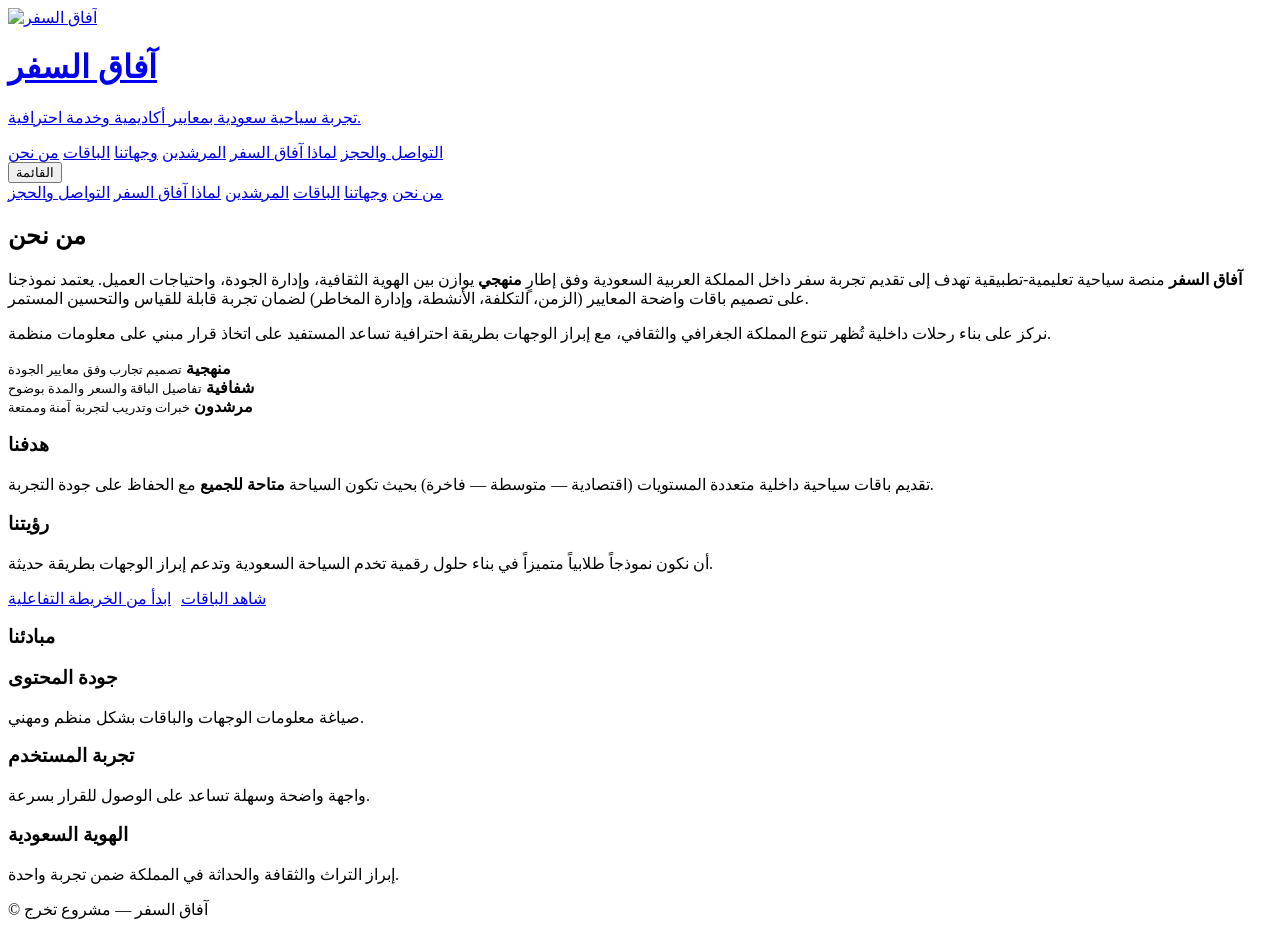
==== index.html @ 10c95a32 "upload graduation website" ====
<!doctype html>
<html lang="ar">
<head>
  <meta charset="utf-8" />
  <meta name="viewport" content="width=device-width, initial-scale=1" />
  <title>من نحن | آفاق السفر</title>
  <link rel="stylesheet" href="assets/css/style.css" />

</head>
<body>
  <header class="header">
  <div class="container">
    <div class="topbar">

      <a class="brand" href="index.html">
        <img src="assets/img/logo.png" alt="آفاق السفر" class="logo" />
        <div class="brandText">
          <h1 class="brandName">آفاق السفر</h1>
          <p class="brandTagline">تجربة سياحية سعودية بمعايير أكاديمية وخدمة احترافية.</p>
        </div>
      </a>

      <nav class="nav" aria-label="Main">

  <a href="contact.html">التواصل والحجز</a>
  <a href="why.html">لماذا آفاق السفر</a>
  <a href="guides.html">المرشدين</a>

  <a href="destinations.html">وجهاتنا</a>
  <a href="packages.html">الباقات</a>
  <a href="index.html">من نحن</a>

</nav>
      </nav>

      <button id="menuBtn" class="menuBtn">القائمة</button>
    </div>

    <div id="mobileNav" class="mobileNav">
      <a data-nav href="index.html">من نحن</a>
      <a data-nav href="destinations.html">وجهاتنا</a>
      <a data-nav href="packages.html">الباقات</a>
      <a data-nav href="guides.html">المرشدين</a>
      <a data-nav href="why.html">لماذا آفاق السفر</a>
      <a data-nav href="contact.html">التواصل والحجز</a>
    </div>
  </div>
  </header>

  <main class="container">
    <section class="hero">
      <div class="panel">
        <h2 class="hTitle">من نحن</h2>
        <p class="lead">
          <strong>آفاق السفر</strong> منصة سياحية تعليمية-تطبيقية تهدف إلى تقديم تجربة سفر داخل المملكة العربية السعودية
          وفق إطارٍ <strong>منهجي</strong> يوازن بين الهوية الثقافية، وإدارة الجودة، واحتياجات العميل.
          يعتمد نموذجنا على تصميم باقات واضحة المعايير (الزمن، التكلفة، الأنشطة، وإدارة المخاطر) لضمان
          تجربة قابلة للقياس والتحسين المستمر.
        </p>
        <p class="lead muted">
          نركز على بناء رحلات داخلية تُظهر تنوع المملكة الجغرافي والثقافي، مع إبراز الوجهات بطريقة احترافية
          تساعد المستفيد على اتخاذ قرار مبني على معلومات منظمة.
        </p>

        <div class="kpiRow">
          <div class="kpi">
            <strong>منهجية</strong>
            <small>تصميم تجارب وفق معايير الجودة</small>
          </div>
          <div class="kpi">
            <strong>شفافية</strong>
            <small>تفاصيل الباقة والسعر والمدة بوضوح</small>
          </div>
          <div class="kpi">
            <strong>مرشدون</strong>
            <small>خبرات وتدريب لتجربة آمنة وممتعة</small>
          </div>
        </div>
      </div>

      <div class="panel">
        <h3 class="sectionTitle">هدفنا</h3>
        <p class="lead">
          تقديم باقات سياحية داخلية متعددة المستويات (اقتصادية — متوسطة — فاخرة) بحيث تكون
          السياحة <strong>متاحة للجميع</strong> مع الحفاظ على جودة التجربة.
        </p>
        <h3 class="sectionTitle">رؤيتنا</h3>
        <p class="lead muted">
          أن نكون نموذجاً طلابياً متميزاً في بناء حلول رقمية تخدم السياحة السعودية وتدعم إبراز الوجهات بطريقة حديثة.
        </p>

        <div style="margin-top:14px; display:flex; gap:10px; flex-wrap:wrap;">
          <a class="btn" href="destinations.html">ابدأ من الخريطة التفاعلية</a>
          <a class="btn" href="packages.html" style="background: var(--green2);">شاهد الباقات</a>
        </div>
      </div>
    </section>

    <h3 class="sectionTitle">مبادئنا</h3>
    <section class="grid3">
      <article class="card">
        <h3>جودة المحتوى</h3>
        <p class="muted">صياغة معلومات الوجهات والباقات بشكل منظم ومهني.</p>
      </article>
      <article class="card">
        <h3>تجربة المستخدم</h3>
        <p class="muted">واجهة واضحة وسهلة تساعد على الوصول للقرار بسرعة.</p>
      </article>
      <article class="card">
        <h3>الهوية السعودية</h3>
        <p class="muted">إبراز التراث والثقافة والحداثة في المملكة ضمن تجربة واحدة.</p>
      </article>
    </section>

    <footer class="footer">
      <div>© <span id="year"></span> <span class="brandName">آفاق السفر</span> — مشروع تخرج</div>
    </footer>
  </main>

  <script type="module" src="assets/js/app.js"></script>
</body>
</html>
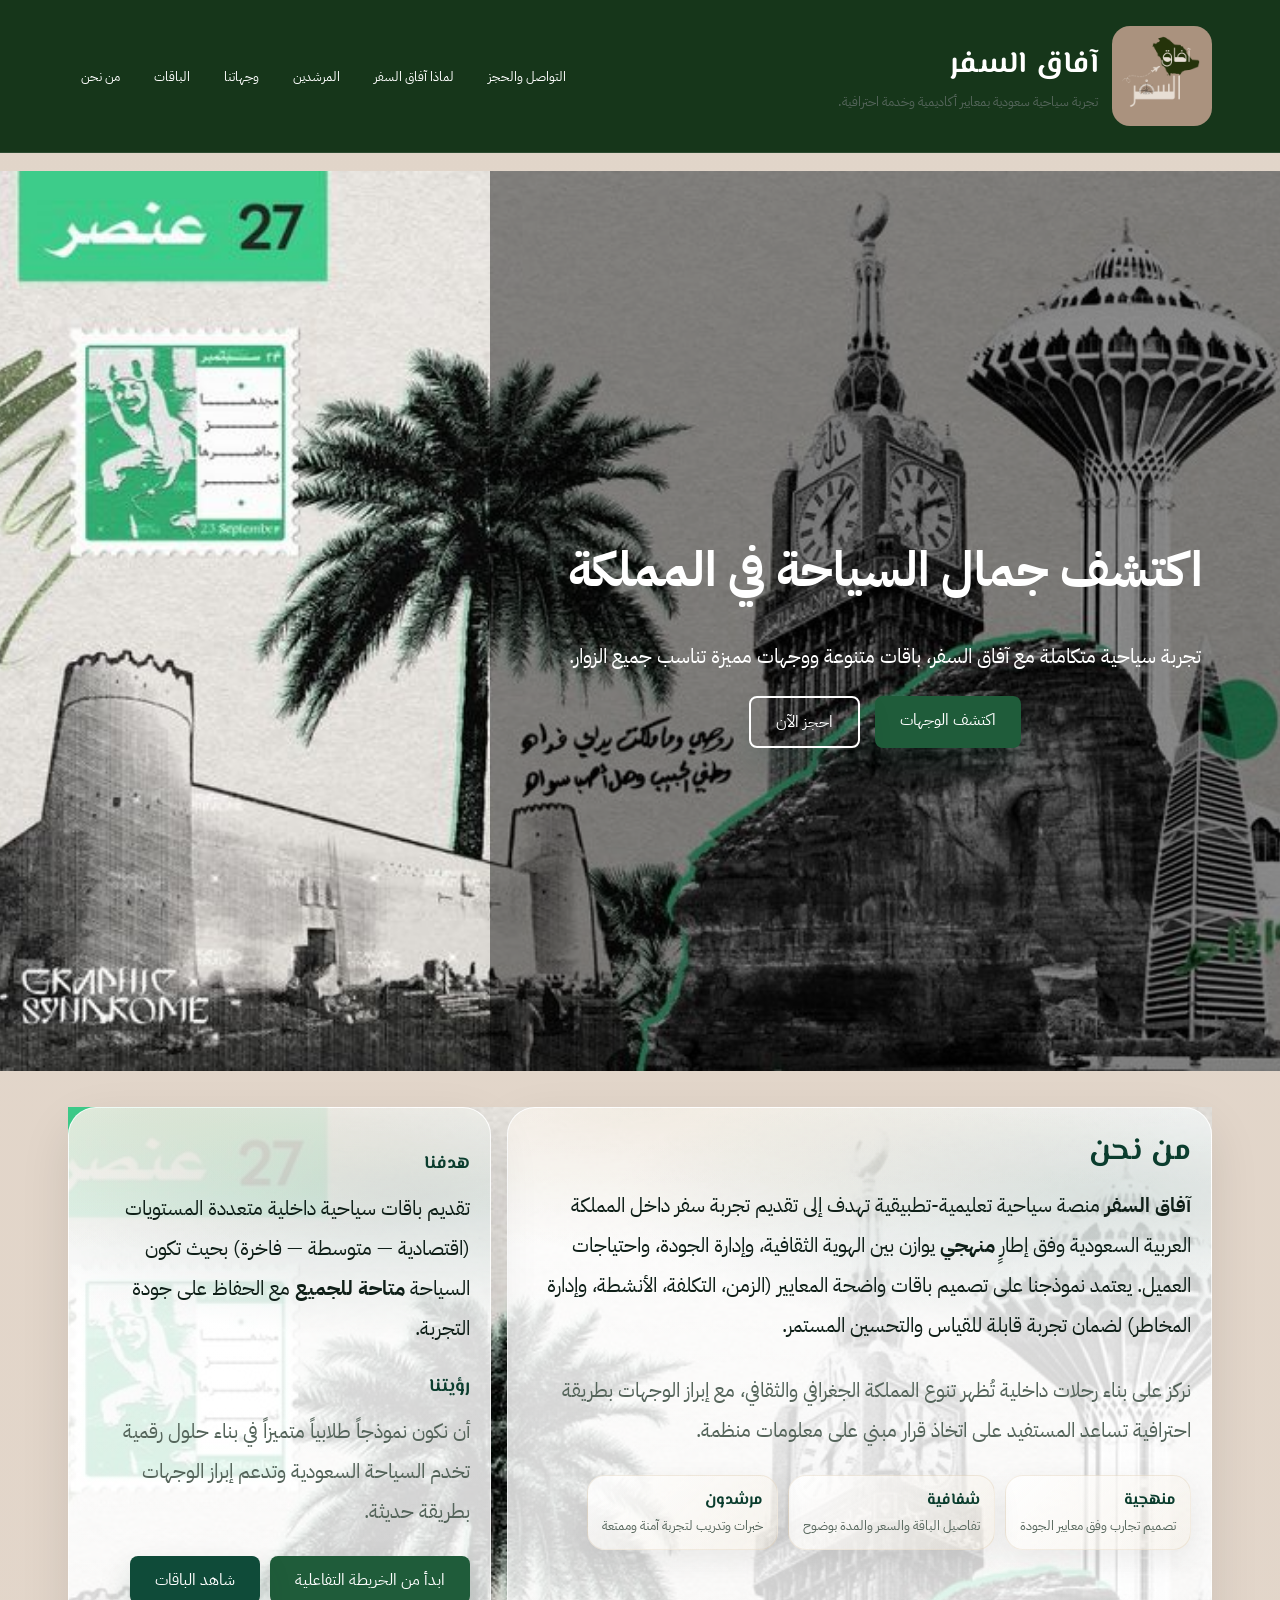
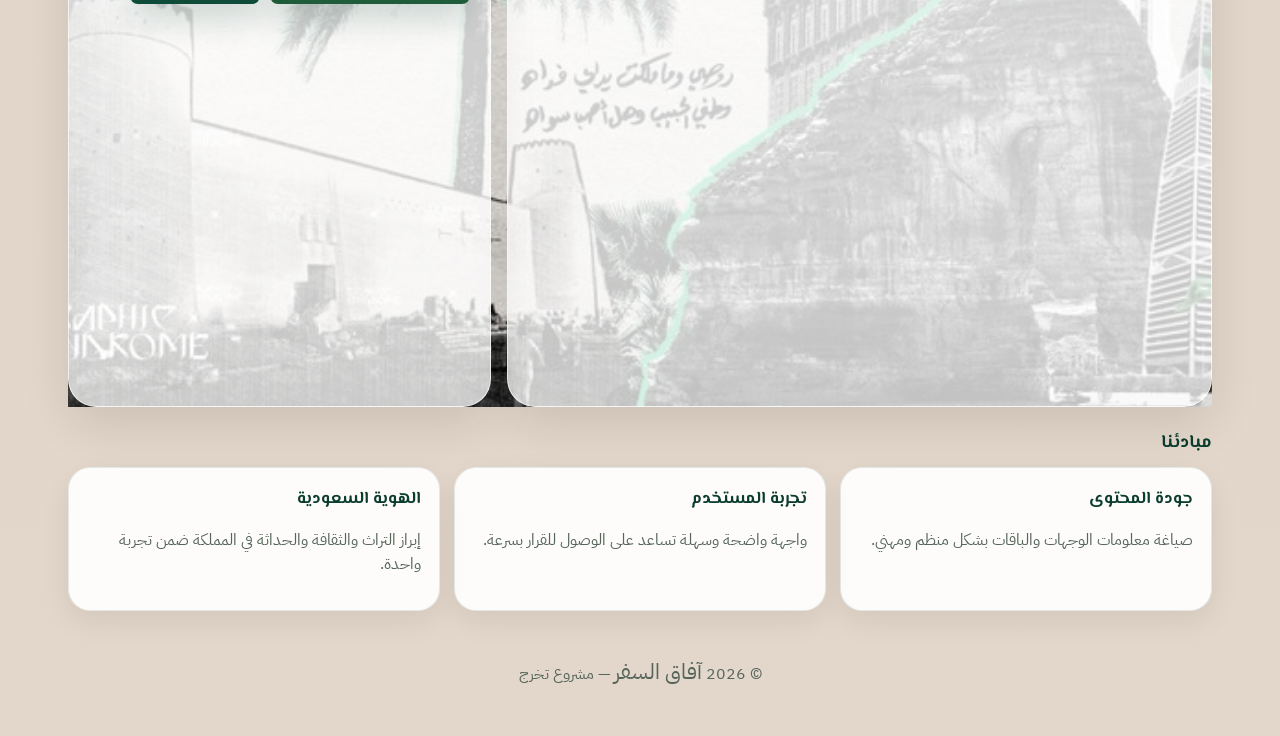
==== commit 683fa412: "Add files via upload" ====
--- a/index.html
+++ b/index.html
@@ -46,8 +46,23 @@
     </div>
   </div>
   </header>
+<!-- HERO SECTION -->
+<section class="hero">
+  <div class="hero-overlay">
+    <h1>اكتشف جمال السياحة في المملكة</h1>
+    <p>
+      تجربة سياحية متكاملة مع آفاق السفر، باقات متنوعة
+      ووجهات مميزة تناسب جميع الزوار.
+    </p>
 
+    <div class="hero-buttons">
+      <a href="http://127.0.0.1:5500/destinations.html" class="btn">اكتشف الوجهات</a>
+      <a href="http://127.0.0.1:5500/contact.html" class="btn btn-outline">احجز الآن</a>
+    </div>
+  </div>
+</section>
   <main class="container">
+
     <section class="hero">
       <div class="panel">
         <h2 class="hTitle">من نحن</h2>
--- a/assets/css/style.css
+++ b/assets/css/style.css
@@ -0,0 +1,635 @@
+/* assets/css/style.css (LUXURY v2) */
+@import url('https://fonts.googleapis.com/css2?family=IBM+Plex+Sans+Arabic:wght@300;400;500;600;700&family=El+Messiri:wght@500;600;700&display=swap');
+
+:root{
+  --green:#0b3d2e;
+  --green2:#0f4b39;
+  --beige:#efe6d6;
+  --white:#fbfbfb;
+  --ink:#0f1f18;
+  --muted:#55655b;
+
+  --gold:#b8945e;
+  --gold2:#d8c29a;
+
+  --line: rgba(11,61,46,0.14);
+  --line2: rgba(184,148,94,0.18);
+
+  --shadow: 0 18px 50px rgba(0,0,0,0.10);
+  --shadow2: 0 10px 30px rgba(0,0,0,0.07);
+
+  --radius: 22px;
+  --radius2: 28px;
+}
+
+*{box-sizing:border-box}
+html,body{margin:0;padding:0}
+body{
+  direction: rtl;
+  color:var(--ink);
+  font-family:"IBM Plex Sans Arabic", system-ui, -apple-system, Segoe UI, Arial;
+background: linear-gradient(180deg, #e1d5c9, #e3d6ca);
+}
+
+a{color:inherit;text-decoration:none}
+.container{max-width:1180px;margin:0 auto;padding:18px}
+
+/* ===== Header ===== */
+.header{
+padding: 8px 0;
+  position: sticky;
+  top: 0;
+  z-index: 30;
+  background: #16361a   ;
+  border-bottom: 1px solid rgba(255,255,255,0.1);
+}
+.topbar{
+  display:flex; align-items:center; justify-content:space-between;
+  gap:12px;
+}
+
+.brand{display:flex; align-items:center; gap:12px}
+.brand img{width:100px;height:100px;background: transparent;   /* يشيل الخلفية */
+  padding:0;                  /* يشيل المسافات */
+  border:none;                /* يشيل البرواز */
+  box-shadow:none;            /* يشيل الظل */
+  filter:none;                /* يشيل تأثير الظل الحالي */
+}
+.brand h1{
+  margin:0;
+  font-family:"El Messiri", serif;
+  font-size:30px;
+  color:white;
+  letter-spacing:0.3px;
+}
+.brand p{margin:0;font-size:12px;color:var(--muted)}
+
+.nav{
+  display:flex; gap:8px; align-items:center; flex-wrap:wrap;
+}
+.nav a{color: white;
+  padding:10px 12px;
+  border-radius:999px;
+  border:1px solid transparent;
+  font-size:13px;
+  transition: 0.18s ease;
+}
+.nav a:hover{
+  border-color: var(--line2);
+  background: #a89154;
+  transform: translateY(-1px);
+}
+.nav a.active{
+  background: linear-gradient(135deg, var(--green), var(--green2));
+  color:#fff;
+  box-shadow: 0 14px 28px rgba(11,61,46,0.18);
+}
+
+.menuBtn{
+  display:none;
+  padding:10px 12px;
+  border-radius:14px;
+  border:1px solid var(--line);
+  background:#fff;
+}
+.mobileNav{display:none;padding:12px 0 16px}
+.mobileNav.open{display:block}
+.mobileNav a{
+  display:block;
+  padding:12px 14px;
+  border-radius:16px;
+  border:1px solid var(--line);
+  margin-top:10px;
+  background:rgba(255,255,255,0.88);
+}
+
+/* ===== Premium Panels ===== */
+.panel{
+  position:relative;
+  background:
+    linear-gradient(180deg, rgba(255,255,255,0.88), rgba(255,255,255,0.76));
+  border: 1px solid rgba(255,255,255,0.65);
+  box-shadow: var(--shadow);
+  border-radius: var(--radius2);
+  padding:20px;
+  overflow:hidden;
+}
+.panel::before{
+  content:"";
+  position:absolute; inset:-2px;
+  background:
+    radial-gradient(900px 240px at 20% 0%, rgba(184,148,94,0.18), transparent 60%),
+    radial-gradient(900px 260px at 85% 10%, rgba(11,61,46,0.16), transparent 55%);
+  pointer-events:none;
+  opacity:0.9;
+}
+.panel > *{position:relative}
+
+/* ===== Hero ===== */
+.hero{
+  display:grid;
+  grid-template-columns: 1.25fr 0.75fr;
+  gap:16px;
+  margin-top:18px;
+}
+@media (max-width: 900px){
+  .hero{grid-template-columns:1fr}
+  .nav{display:none}
+  .menuBtn{display:inline-flex}
+}
+
+.hTitle{
+  margin:0 0 8px;
+  font-family:"El Messiri", serif;
+  font-size:30px;
+  color:var(--green);
+  letter-spacing:0.3px;
+}
+.sectionTitle{
+  margin:22px 0 10px;
+  font-family:"El Messiri", serif;
+  font-size:18px;
+  color:var(--green);
+}
+
+.muted{color:var(--muted)}
+.lead{line-height:2.0;margin:10px 0 0;font-size:15px}
+
+.kpiRow{display:flex; gap:10px; flex-wrap:wrap; margin-top:16px}
+.kpi{
+  background: linear-gradient(135deg, rgba(255,255,255,0.88), rgba(239,230,214,0.35));
+  border: 1px solid rgba(184,148,94,0.16);
+  border-radius: 18px;
+  padding:12px 14px;
+  min-width: 170px;
+  box-shadow: var(--shadow2);
+}
+.kpi strong{display:block;color:var(--green); font-family:"El Messiri", serif}
+.kpi small{color:var(--muted)}
+
+/* ===== Cards ===== */
+.grid3{
+  display:grid;
+  grid-template-columns: repeat(3, 1fr);
+  gap:14px;
+}
+@media (max-width: 900px){ .grid3{grid-template-columns:1fr} }
+
+.card{
+  background: rgba(255,255,255,0.92);
+  border:1px solid rgba(11,61,46,0.10);
+  border-radius: var(--radius);
+  padding:18px;
+  box-shadow: var(--shadow2);
+  transition: 0.18s ease;
+}
+.card:hover{
+  transform: translateY(-3px);
+  box-shadow: 0 22px 55px rgba(0,0,0,0.12);
+  border-color: rgba(184,148,94,0.22);
+}
+.card h3{
+  margin:0 0 6px;
+  color:var(--green);
+  font-family:"El Messiri", serif;
+  font-size:17px;
+}
+.card h4{
+  margin:14px 0 8px;
+  color:var(--green);
+  font-family:"El Messiri", serif;
+  font-size:14px;
+}
+.bullets{margin:0;padding:0 18px;line-height:1.95}
+.bullets li{margin:6px 0}
+
+/* ===== Buttons / Badges ===== */
+.btn{
+  border:none;
+  cursor:pointer;
+  font-family:inherit;
+  padding:11px 15px;
+  border-radius: 16px;
+  color:#fff;
+  background: linear-gradient(135deg, var(--green), var(--green2));
+  box-shadow: 0 16px 32px rgba(11,61,46,0.18);
+  transition: 0.18s ease;
+}
+.btn:hover{
+  transform: translateY(-2px);
+  box-shadow: 0 22px 45px rgba(11,61,46,0.22);
+}
+.btn.secondary{
+  background: linear-gradient(135deg, rgba(184,148,94,0.95), rgba(216,194,154,0.92));
+  color: #1a1a1a;
+}
+
+.badge{
+  display:inline-flex;
+  padding:6px 10px;
+  border-radius:999px;
+  background: rgba(184,148,94,0.12);
+  border:1px solid rgba(184,148,94,0.18);
+  color: #6b4d1f;
+  font-size:12px;
+}
+
+/* ===== Inputs ===== */
+.filters{display:flex; gap:10px; flex-wrap:wrap; align-items:center}
+.input, select, textarea{
+  padding:11px 12px;
+  border-radius:16px;
+  border:1px solid rgba(11,61,46,0.14);
+  background: rgba(255,255,255,0.92);
+  font-family:inherit;
+  outline:none;
+  transition: 0.15s ease;
+}
+.input:focus, select:focus, textarea:focus{
+  border-color: rgba(184,148,94,0.35);
+  box-shadow: 0 0 0 4px rgba(184,148,94,0.12);
+}
+
+/* ===== Packages ===== */
+.pkgCard .cardTop{
+  display:flex; justify-content:space-between; align-items:center; gap:10px;
+}
+.cardBottom{
+  display:flex; align-items:center; justify-content:space-between; gap:10px;
+  margin-top:10px;
+}
+.price{
+  font-family:"El Messiri", serif;
+  font-size:20px;
+  color:var(--green);
+  font-weight:700;
+}
+
+/* ===== Destinations ===== */
+/* خليه Grid ترتيب أعمدة ثابت: يسار ثم يمين */
+.destWrap{
+  display: grid;
+  grid-template-columns: 1fr 1fr;
+  grid-template-areas: "panel map";   /* ✅ يسار = panel ، يمين = map */
+  gap: 14px;
+  align-items: start;
+}
+
+/* نثبت كل عنصر بمكانه */
+#destPanel{ grid-area: panel; }
+.mapBox{ grid-area: map; }
+
+/* موبايل: تحت بعض */
+@media (max-width: 900px){
+  .destWrap{
+    grid-template-columns: 1fr;
+    grid-template-areas:
+      "map"
+      "panel";
+  }
+}
+.chips{display:flex; gap:10px; flex-wrap:wrap}
+.chip{
+  padding:10px 12px;
+  border-radius:999px;
+  border:1px solid rgba(184,148,94,0.22);
+  background: rgba(255,255,255,0.92);
+  cursor:pointer;
+  font-family:inherit;
+  transition:0.15s ease;
+}
+.chip:hover{transform: translateY(-1px); box-shadow: var(--shadow2)}
+
+.cityList{display:grid; gap:10px; margin-top:12px}
+.cityBtn{
+  width:100%;
+  display:flex; align-items:center; justify-content:space-between; gap:10px;
+  padding:12px 14px;
+  border-radius:18px;
+  border:1px solid rgba(11,61,46,0.12);
+  background: rgba(255,255,255,0.92);
+  cursor:pointer;
+  font-family:inherit;
+  transition:0.15s ease;
+}
+.cityBtn:hover{
+  transform: translateY(-2px);
+  border-color: rgba(184,148,94,0.22);
+  box-shadow: var(--shadow2);
+}
+.cityBtn small{color:var(--muted)}
+
+.mapBox{
+  background: rgba(255,255,255,0.92);
+  border:1px solid rgba(11,61,46,0.10);
+  border-radius: var(--radius2);
+  padding:14px;
+  box-shadow: var(--shadow2);
+  overflow:hidden;
+}
+.mapBox svg{width:100%; height:auto}
+.ksa-region{
+  fill: rgba(11,61,46,0.10);
+  stroke: rgba(11,61,46,0.45);
+  stroke-width: 1.2;
+  cursor:pointer;
+  transition: 0.15s ease;
+}
+.ksa-region:hover{fill: rgba(184,148,94,0.18)}
+.ksa-region.selected{
+  fill: rgba(11,61,46,0.22);
+  stroke: rgba(184,148,94,0.55);
+}
+.mapLabel{
+  font-size: 12px;
+  fill: rgba(11,61,46,0.95);
+  pointer-events:none;
+  font-family:"El Messiri", serif;
+}
+
+/* ===== Guides ===== */
+.guideHeader{display:flex; gap:12px; align-items:center}
+.avatar{
+  width:48px;height:48px;border-radius:18px;
+  background: linear-gradient(135deg, rgba(184,148,94,0.22), rgba(11,61,46,0.10));
+  border:1px solid rgba(184,148,94,0.22);
+  display:flex; align-items:center; justify-content:center;
+  color:var(--green);
+  font-weight:700;
+  font-family:"El Messiri", serif;
+}
+.metaRow{margin-top:12px}
+.pill{
+  display:inline-flex;
+  padding:8px 12px;
+  border-radius:999px;
+  border:1px solid rgba(184,148,94,0.22);
+  background: rgba(239,230,214,0.45);
+  color: #5a3f18;
+  font-size:12px;
+}
+
+/* ===== Notice / toast ===== */
+.notice{
+  border:1px dashed rgba(184,148,94,0.35);
+  background: rgba(239,230,214,0.45);
+  padding:12px;
+  border-radius: 18px;
+}
+.noticeGrid{
+  display:grid;
+  grid-template-columns: repeat(3, 1fr);
+  gap:10px;
+  margin-top:8px;
+}
+@media (max-width: 900px){ .noticeGrid{grid-template-columns:1fr} }
+
+.toast{
+  position: fixed;
+  bottom: 18px;
+  left: 18px;
+  background: linear-gradient(135deg, var(--green), var(--green2));
+  color:#fff;
+  padding:12px 14px;
+  border-radius: 18px;
+  box-shadow: var(--shadow);
+  transform: translateY(16px);
+  opacity:0;
+  transition: 0.2s ease;
+  z-index:999;
+}
+.toast.show{transform: translateY(0); opacity:1}
+
+.footer{
+  margin-top:26px;
+  padding:18px 0 30px;
+  color:var(--muted);
+  text-align:center;
+}
+.brand{
+  display:flex;
+  align-items:center;
+  gap:14px;
+}
+
+.logo{
+  width: 150px;
+  height: 150px;
+  object-fit:contain;
+  background:white;
+  padding:6px;
+  box-shadow:0 12px 28px rgba(0,0,0,0.12);
+}
+
+.brand h1{
+  margin:0;
+  font-size:30px;
+  font-weight:700;
+}
+
+.brand p{
+  margin:2px 0 0;
+  font-size:13px;
+}
+/* Fix header layout */
+.topbar{
+  display:flex;
+  align-items:center;
+  justify-content:space-between;
+  gap:16px;
+}
+
+.brand{
+  display:flex;
+  align-items:center;
+  gap:14px;
+}
+
+.brandText{display:flex; flex-direction:column; gap:2px}
+
+.logo{
+  width:64px;
+  height:64px;
+  object-fit:contain;
+  border-radius:18px;
+  background: rgba(255,255,255,0.85);
+  padding:6px;
+  border: 1px solid rgba(184,148,94,0.25);
+  box-shadow: 0 14px 30px rgba(0,0,0,0.10);
+}
+
+.brandName{
+  margin:0;
+  font-size:22px;
+}
+
+.brandTagline{
+  margin:0;
+  font-size:12px;
+  color:#55655b;
+}
+.centerLogo{
+  width:80px;
+  height:80px;
+  margin:0 18px;
+  background:white;
+  border-radius:20px;
+  padding:8px;
+  box-shadow:0 10px 25px rgba(0,0,0,0.2);
+}
+/* Saudi map (SVG) */
+.ksa-outline{
+  fill: rgba(11,61,46,0.12);
+  stroke: rgba(11,61,46,0.55);
+  stroke-width: 2;
+}
+
+.hotspot{ cursor: pointer; }
+.hotspot-dot{
+  fill: rgba(184,148,94,0.95);
+  stroke: #fff;
+  stroke-width: 3;
+  transition: 0.15s ease;
+}
+.hotspot-label{
+  font-family: "El Messiri", serif;
+  font-size: 16px;
+  fill: rgba(11,61,46,0.95);
+  pointer-events: none;
+}
+.hotspot:hover .hotspot-dot{ transform: scale(1.08); }
+
+.hotspot.active .hotspot-dot{
+  fill: rgba(11,61,46,0.95);
+}
+/* HERO SECTION */
+.hero {
+  height: 100vh;
+  background: url("../img/hero.jpg") center/cover no-repeat;
+  position: relative;
+}
+
+.hero-overlay {
+  background: rgba(0,0,0,0.45);
+  height: 100%;
+  display: flex;
+  flex-direction: column;
+  justify-content: center;
+  align-items: center;
+  color: white;
+  text-align: center;
+  padding: 20px;
+}
+
+.hero h1 {
+  font-size: 48px;
+  margin-bottom: 15px;
+}
+
+.hero p {
+  font-size: 20px;
+  max-width: 700px;
+  margin-bottom: 25px;
+}
+
+.hero-buttons {
+  display: flex;
+  gap: 15px;
+}
+
+.btn {
+  background: #1f5c3a;
+  color: white;
+  padding: 12px 25px;
+  border-radius: 8px;
+  text-decoration: none;
+}
+
+.btn-outline {
+  background: transparent;
+  border: 2px solid white;
+}
+.chip{ padding:8px 12px; border-radius:999px; border:1px solid #ddd; background:#fff; cursor:pointer; }
+.chip.active{ border-color:#8a5a2b; }
+
+.cityRow{ width:100%; text-align:right; padding:10px 12px; border:1px solid #eee; border-radius:12px; background:#fff; cursor:pointer; margin:6px 0; }
+
+.pkgCard{ border:1px solid #eee; border-radius:14px; padding:12px; margin:10px 0; background:#fff; }
+.empty{ opacity:.7; padding:10px; }
+/* خلي الشكل الكبير ما يلقط الضغط */
+#ksaOutline { pointer-events: none; }
+
+/* خلّي نقاط الخريطة قابلة للضغط */
+#ksaMap .hotspot { pointer-events: all; cursor: pointer; }
+
+/* عشان الدائرة والنص يضغطون برضو */
+#ksaMap .hotspot-dot,
+#ksaMap .hotspot-label { pointer-events: all; }
+#ksaOutline { pointer-events: none; }
+
+#ksaMap .hotspot,
+#ksaMap .hotspot-dot,
+#ksaMap .hotspot-label { pointer-events: all; cursor: pointer; }
+.hotspot.active .hotspot-dot { transform: scale(1.15); }
+.ksaMapWrap{
+  position: relative;
+  width: 100%;
+  max-width: 560px;  /* عدّليه حسب تصميمك */
+  margin: 0 auto;
+}
+
+.ksaMapImg{
+  width: 100%;
+  height: auto;
+  display: block;
+}
+
+.hotspotBtn{
+  position: absolute;
+  transform: translate(-50%, -50%);
+  border: 2px solid #fff;
+  background: #0f3d33;
+  color: #fff;
+  padding: 8px 12px;
+  border-radius: 999px;
+  font-size: 14px;
+  cursor: pointer;
+  box-shadow: 0 10px 25px rgba(0,0,0,.12);
+}
+.hotspotBtn:hover{ transform: translate(-50%, -50%) scale(1.05); }
+.mapImgWrap{
+  position: relative;
+}
+
+.hotspotBtn{
+  position: absolute;
+  transform: translate(-50%, -50%);
+}.mapHint{
+  margin-top: 20px;
+  text-align: center;
+}
+.hotspotBtn{
+  transition: 0.2s;
+}
+
+.hotspotBtn:hover{
+  transform: translate(-50%, -50%) scale(1.08);
+}
+.mapBox{ position:relative; }
+
+.ksaImg{
+  width:100%;
+  height:auto;
+  display:block;
+}
+
+.hotspotBtn{
+  position:absolute;
+  transform: translate(-50%, -50%);
+}
+.mapBox{ position:relative; }
+.ksaImg{ width:100%; height:auto; display:block; }
+.hotspotBtn{ position:absolute; transform:translate(-50%,-50%); }
+.mapBox{ width: 100%; }
+.ksaImg{ width: 100%; height: auto; display: block; }
+.card { background: rgba(255,255,255,0.92); }
